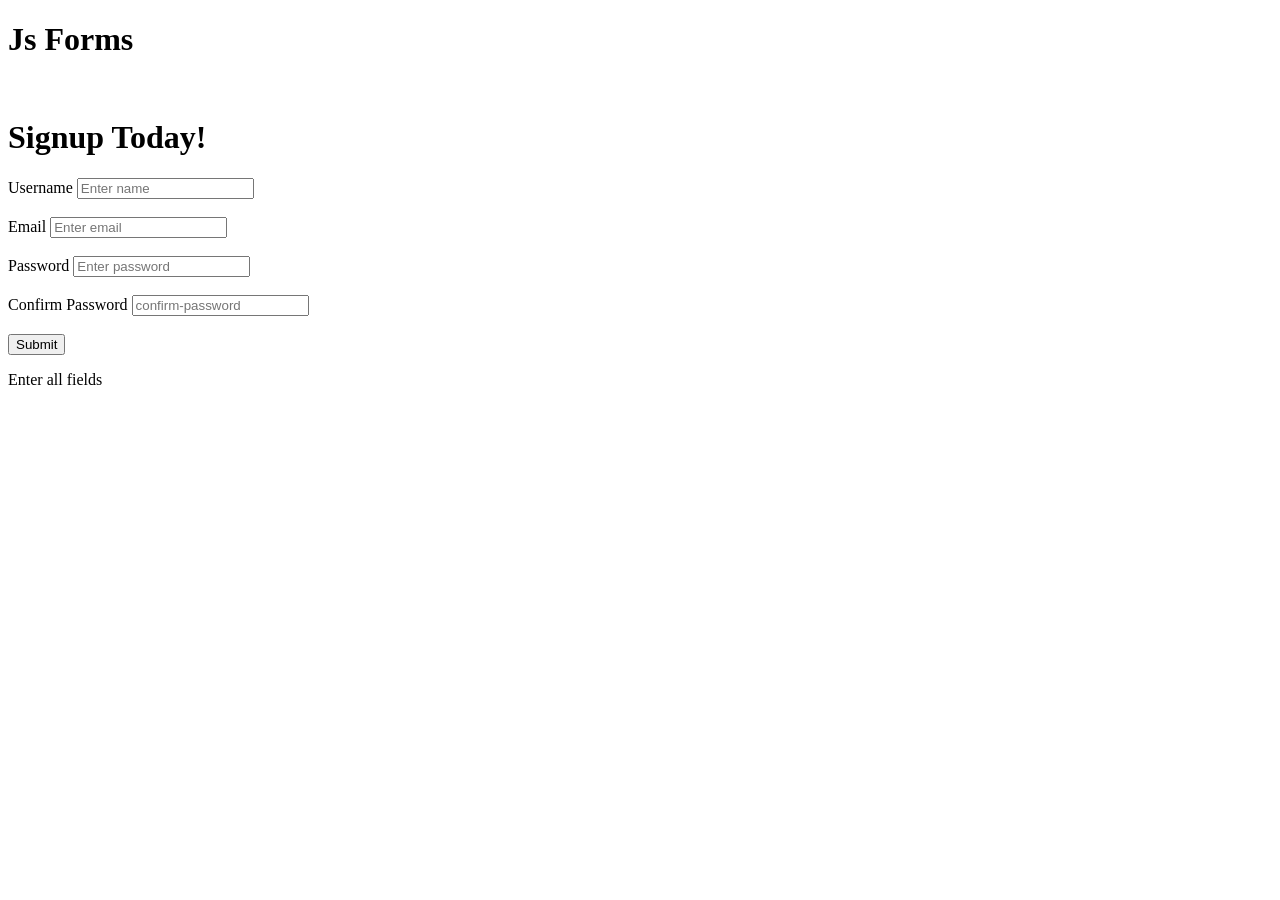
==== index.html @ d5498eed "Add files via upload" ====
<!DOCTYPE html>
<html lang="en">
<head>
    <meta charset="UTF-8">
    <meta name="viewport" content="width=device-width, initial-scale=1.0">
    <title>Document</title>
    <link rel="stylesheet" href="styleformE.css">
    <script src="scriptformE.js" defer></script>
</head>
<body>
    <h1>Js Forms</h1>
    <br/>
<form action="/">
    <h1>Signup Today!</h1>
    <div class="input-box">
        <label for="input-box" >Username</label>
        <input name="Username" type="text" placeholder="Enter name" id="Username"/>
    </div><br>
    <div class="input-box">
        <label for="email" >Email</label>
        <input name="email" type="email" placeholder="Enter email" id="email"/>
    </div><br>
    <div class="input-box">
        <label for="password" >Password</label>
        <input name="password" type="password" placeholder="Enter password" id="password"/>
    </div><br>
    <div class="input-box">
        <label for="confirm password" >Confirm Password</label>
        <input name="confirm-password" type="password" placeholder="confirm-password" id="confirm-password"/>
    </div><br>
    <button type="submit">Submit</button>
    <div id="form-info">
        <p id="form-msg">Enter all fields</p>
    </div>

</form>    
</body>
</html>
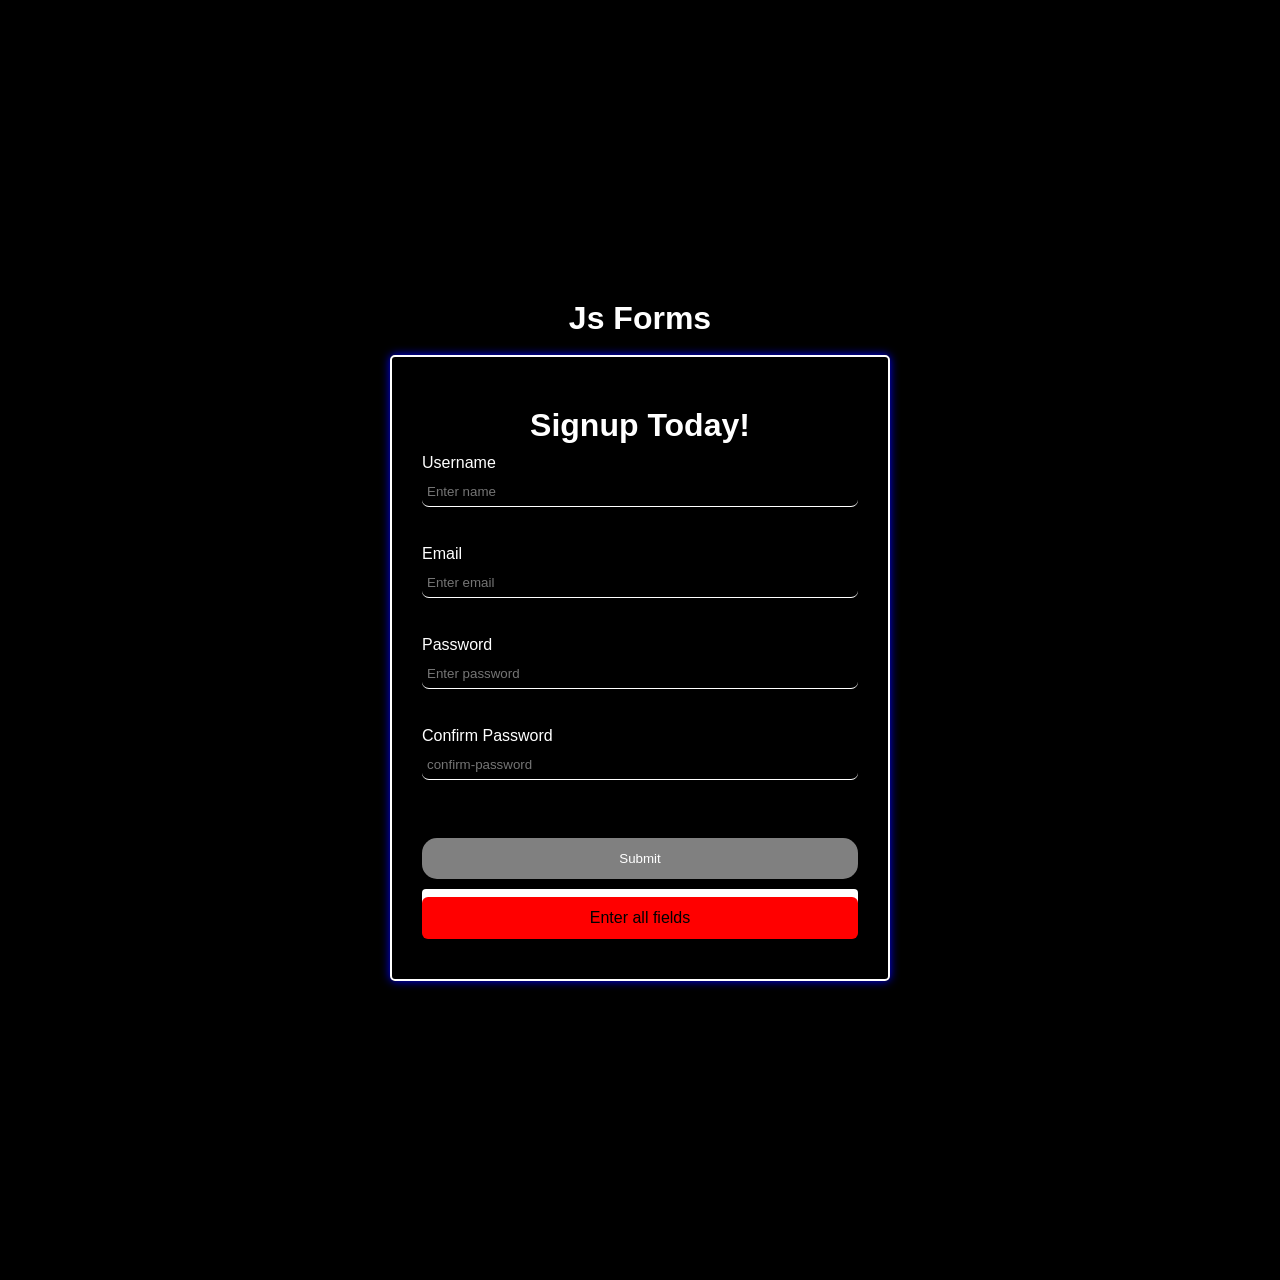
==== commit 97e55553: "Update index.html" ====
--- a/index.html
+++ b/index.html
@@ -4,8 +4,8 @@
     <meta charset="UTF-8">
     <meta name="viewport" content="width=device-width, initial-scale=1.0">
     <title>Document</title>
-    <link rel="stylesheet" href="styleformE.css">
-    <script src="scriptformE.js" defer></script>
+    <link rel="stylesheet" href="style.css">
+    <script src="script.js" defer></script>
 </head>
 <body>
     <h1>Js Forms</h1>
@@ -35,4 +35,4 @@
 
 </form>    
 </body>
-</html>+</html>
--- a/style.css
+++ b/style.css
@@ -0,0 +1,81 @@
+*{
+    margin: 0;
+    padding: 0px;
+    box-sizing: border-box;
+}
+body {
+    background-color: black;
+    color: white;
+    padding: 30px;
+    font-family: 'Gill Sans', 'Gill Sans MT', Calibri, 'Trebuchet MS', sans-serif;
+    width: 100vw;
+    height: 100vw;
+    display: flex;
+    align-items: center;
+    justify-content: center;
+    flex-direction: column;
+}
+form {
+    border: 2px solid white;
+    border-radius: 5px;
+    width: 500px;
+    padding: 50px 30px;
+    display: flex;
+    flex-direction: column;
+    justify-content: center;
+    gap: 10px;
+    box-shadow: 0px 0px 10px blue;
+}
+form h1 {
+    text-align: center;
+}
+
+form input {
+    width: 100%;
+    height: 30px;
+    margin-top: 5px;
+    border-radius: 7px;
+    padding: 0px 5px;
+    border: none;
+    background: transparent;
+    border-bottom: 1px solid white ;
+    color: white;
+}  
+ form input:valid {
+    outline-color: rgb(5, 242, 5);
+ }
+ form input:invalid {
+    outline-color: red;
+ }
+ #form-info {
+    background: white;
+    width: 100%;
+    height: 40px;
+    border-radius: 4px;
+    color: black;
+}
+#form-info p {
+    text-align: center;
+    margin-top: 8px;
+}
+button {
+    width: 100%;
+    padding: 13px;
+    margin-top: 20px;
+    background-color: grey;
+    color: white;
+    border: none;
+    border-radius: 15px;
+    cursor: pointer;
+}
+button:hover {
+    background-color:  #111;
+}
+#form-msg {
+    text-align: center;
+    margin-top: 15px;
+    color: black;
+    padding: 12px 15px;
+    border-radius: 6px;
+    background: red;
+}
